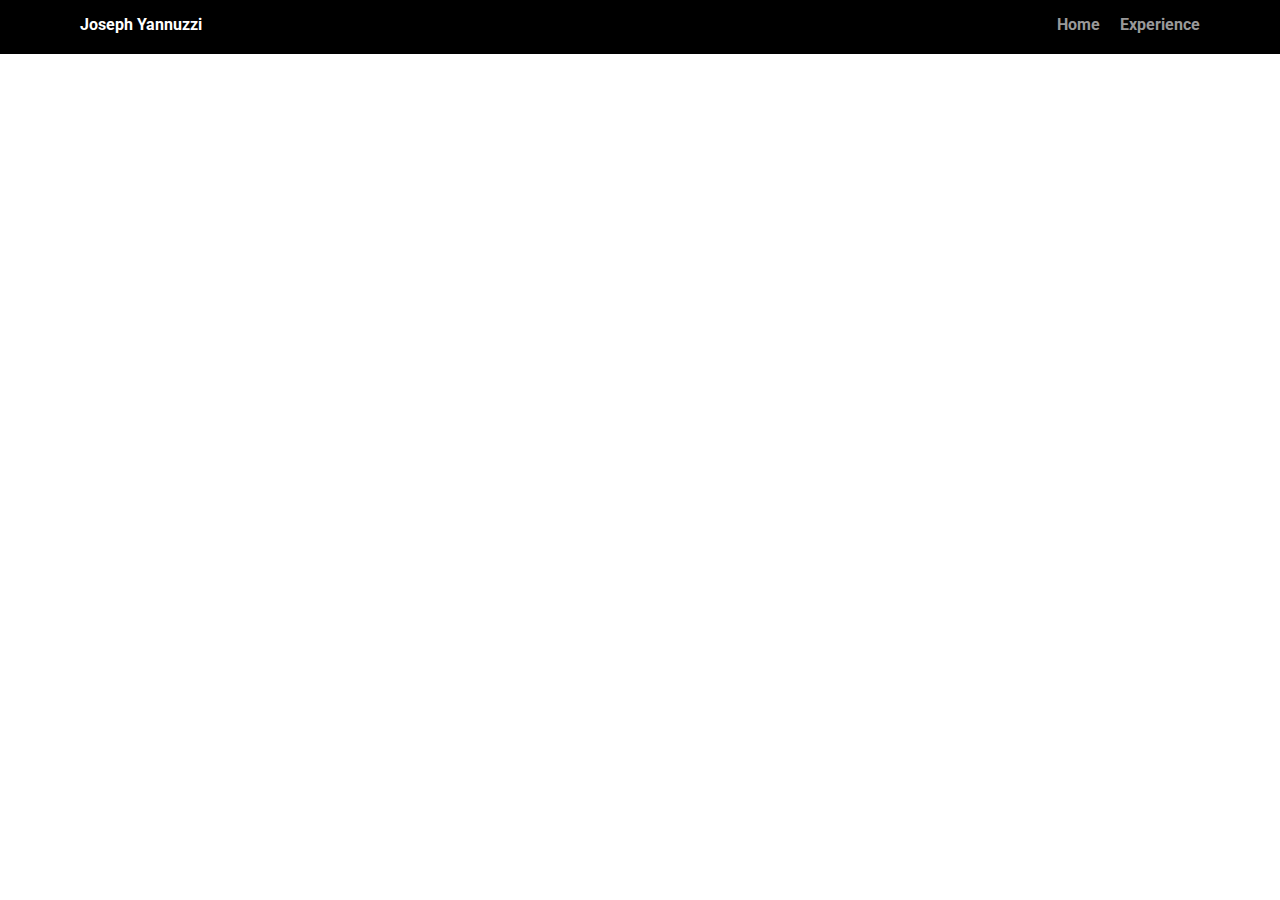
==== portfolio_update_v1/experience.html @ 3a39f0f0 "Many changes" ====
<!DOCTYPE html>
<html lang="en" dir="ltr">
  <head>
    <meta charset="utf-8">
    <title>My experience</title>
    <meta name="viewport" content="width=device-width, initial-scale=1.0">
    <link rel="stylesheet" href="styles.css">
    <link href="https://fonts.googleapis.com/css?family=Muli%7CRoboto:400,300,500,700,900" rel="stylesheet">
  </head>
  <body>
  <!--"C:\Users\josep\Documents\Code\TechDegree-Project-One\portfolio_update_v1\styles.css"-->

    <div class="main-nav">
        <ul class="nav">
          <li class="name">Joseph Yannuzzi</li>
          <li><a href="index.html">Home</a></li>
          <li><a href="#">Experience</a></li>
        </ul>
    </div>

  </body>
</html>
---- portfolio_update_v1/styles.css ----
/* Global Layout Set-up */
* {
  box-sizing: border-box;
}

body {
  margin: 0;
  padding: 0;
  text-align: center;
  font-family: 'Roboto', sans-serif;
  color: #222;
  background:	white;
}
/* Link Styles */

a {
  text-decoration: none;
  color: #999;
}
a:hover {
  color: #6633ff;
}

/* Section Styles */

.main-nav {
  width: 100%;
  background: black;
  min-height: 30px;
  padding: 10px;
  position: fixed;
  text-align: center;
}
.nav {
  display: flex;
  justify-content: space-around;
  font-weight: 700;
  list-style-type: none;
  margin: 0 auto;
  padding: 0;
}

.nav .name {
    display: block;
    margin-right: auto;
    color: white;
}
.nav li {
  padding: 5px 10px 10px 10px;
  color: #FAEBD7;
}
.nav a {
  transition: all .5s;
}
.nav a:hover {
  color: white
}

.header-one {
  text-align: center;
  background: url('images/background-pic.jpg') no-repeat top center ;
  /* Background picture sourced from https://www.google.com/url?sa=i&source=images&cd=&cad=rja&uact=8&ved=2ahUKEwjPtp6Jup3hAhWHdd8KHUFlAOkQjRx6BAgBEAU&url=https%3A%2F%2Fwww.pinterest.com%2Fpin%2F168181367309684979%2F&psig=AOvVaw255lXdyeyU8unLbBf5Y4ik&ust=1553608835551366*/
  background-size: cover;
  overflow: hidden;
  padding-top: 60px;
}
.header-one {
  line-height: 1.5;
}
header .profile-image {
  margin-top: 50px;
  width: 150px;
  height: 170px;
  border-radius: 50%;
  border: 3px solid white;
  transition: all .5s;
}
.header-one .profile-image:hover {
  /*transform: scale(1.4) rotate(360deg);*/
  transition: width 4s;
  width: 200px;

}
.tag {
  background-color: #efefef;
  color: black;
  padding: 10px;
  border-radius: 4px;
  display: table;
  margin: 10px auto;
}

.tag hello {
  background-color: white;
}

.location {
  background-color: #F0F8FF;
  color: black;
}
.card {
  margin: 30px;
  padding: 20px 40px 40px;
  max-width: 500px;
  text-align: left;
  background: #FAEBD7;
  border-bottom: 4px solid #ccc;
  border-radius: 6px;
  transition: all .5s;
}

.card p{
  text-indent: 10px;
}
.card:hover {
  border-color: #ff99ff;
}

ul.skills {
  padding: 0;
  text-align: center;
}

.skills li {
  border-radius: 6px;
  display: inline-block;
  background: #ff9904;
  color: white;
  padding: 5px 10px;
  margin: 2px;
}

.skills li:nth-child(odd) {
  background: #0399ff;
}

footer {
    background: url('images/background-pic.jpg') no-repeat bottom ;
}

footer .copyright {
  top: -8px;
  font-size: .75em;
}

footer ul {
  list-style-type: none;
  margin: 0;
  padding: 0;
}

footer ul li {
  display: inline-block;
}

a.social {
  display: inline-block;
  text-indent: -9999px;
  margin-left: 5px;
  width: 30px;
  height: 30px;
  background-size: 30px 30px;
  opacity: .4;
  transition: all .5s;
}
a.twitter {
  background-image: url(images/twitter.svg);
}
a.linkedin {
  background-image: url(images/linkedin.svg);
}
a.github {
  background-image: url(images/github.svg);
}
a.social:hover {
  opacity: 1;
}
.clearfix {
  clear: both;
}

/* Styles for larger screens */
@media screen and (min-width: 720px) {

  .flex {
      display: -ms-flexbox;      /* TWEENER - IE 10 */
      display: flex;
      max-width: 1200px;
      -ms-flex-pack: distribute;
      justify-content: space-around;
      margin: 0 auto;
  }

  header {
    min-height: 470px;
  }

  .nav {
    max-width: 1200px;
    padding: 0 30px;
  }


  main {
    padding-top: 20px;
  }

  main p {
    line-height: 1.6em;
  }

  footer {
    font-size: 1.3em;
    max-width: 1200px;
    margin: 40px auto;
  }

}
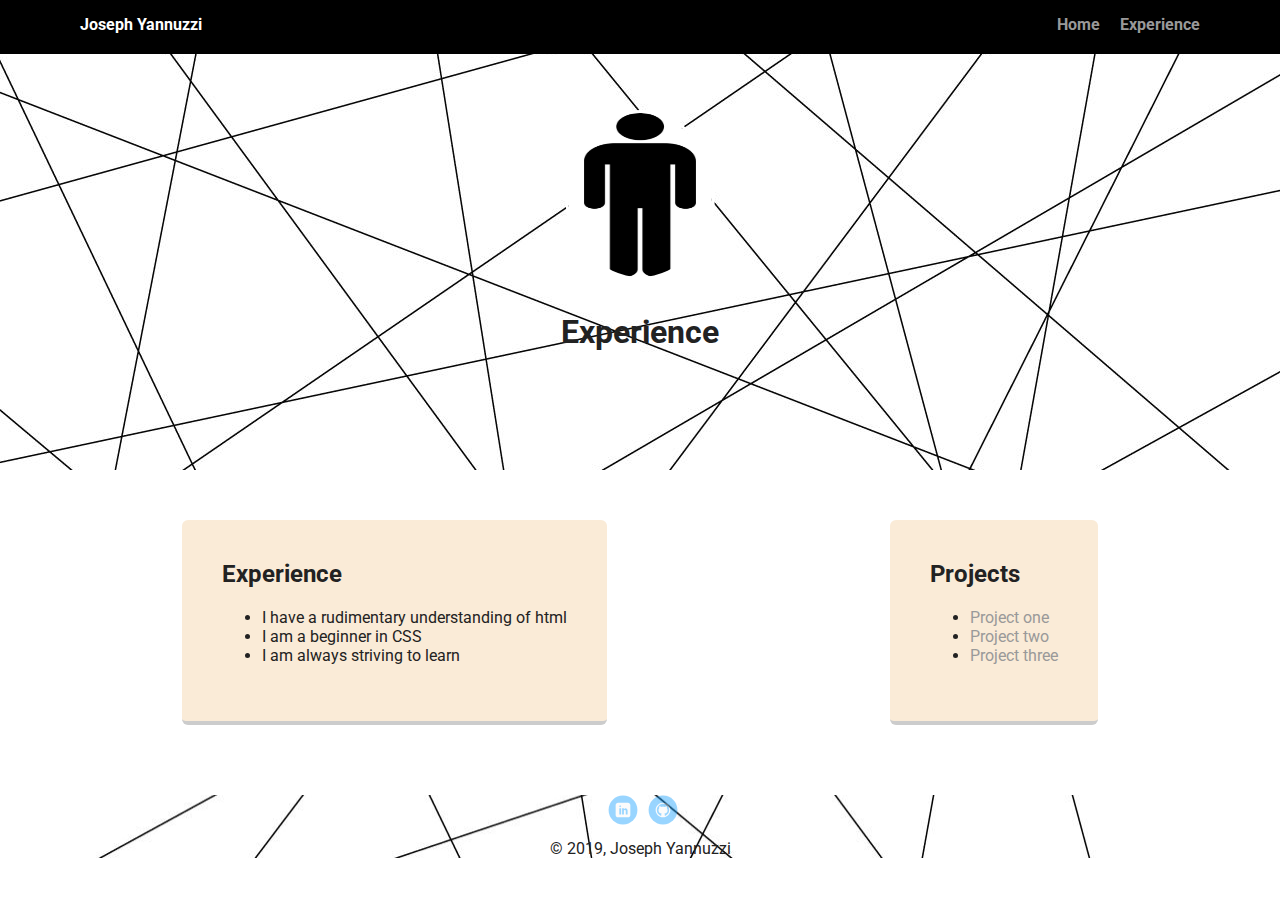
==== commit ef3fe0da: "Few changes" ====
--- a/portfolio_update_v1/experience.html
+++ b/portfolio_update_v1/experience.html
@@ -18,5 +18,38 @@
         </ul>
     </div>
 
+    <header class="header-two">
+      <img src="images/profile-image.jpg" alt="Mens restroom logo" class="profile-image"><!-- profile-pic sourced at https://www.google.com/url?sa=i&source=images&cd=&cad=rja&uact=8&ved=2ahUKEwjB177ctp3hAhVSJt8KHSqyD-IQjRx6BAgBEAU&url=https%3A%2F%2Fpixabay.com%2Fimages%2Fsearch%2Frestroom%2F&psig=AOvVaw2xssrz6fo4aymb0iAtl4LH&ust=1553607930997740-->
+      <h1 class="hello-exp">Experience</h1>
+    </header>
+
+    <main class="flex">
+      <div class="card">
+        <h2>Experience</h2>
+          <ul>
+            <li>I have a rudimentary understanding of html</li>
+            <li>I am a beginner in CSS</li>
+            <li>I am always striving to learn</li>
+          </ul>
+        </div>
+
+      <div class="card">
+        <h2>Projects</h2>
+        <ul class="projects">
+          <li><a href="#"> Project one </a></li>
+          <li><a href="#">Project two</a></li>
+          <li><a href="#">Project three</a></li>
+        </ul>
+      </div>
+    </main>
+
+  <footer>
+    <ul>
+      <li><a href="https://www.linkedin.com/in/joseph-yannuzzi-50928a179" target="_blank" class="social linkedin">LinkedIn</a></li>
+      <li><a href="https://github.com/josephryannuzzi" target="_blank" class="social github">Github</a></li>
+    </ul>
+    <p class="copyright">&copy; 2019, Joseph Yannuzzi</p>
+  </footer>
+
   </body>
 </html>
--- a/portfolio_update_v1/styles.css
+++ b/portfolio_update_v1/styles.css
@@ -134,6 +134,13 @@
   background: #0399ff;
 }
 
+.computer {
+  max-width: 100%;
+  height: auto;
+  border-radius: 50%;
+  opacity: 0.75;
+}
+
 footer {
     background: url('images/background-pic.jpg') no-repeat bottom ;
 }
@@ -179,10 +186,44 @@
   clear: both;
 }
 
-/* Styles for larger screens */
-@media screen and (min-width: 720px) {
-
-  .flex {
+/*experience.html*/
+.header-two {
+  text-align: center;
+  background: url('images/background-pic.jpg') no-repeat top center ;
+  /* Background picture sourced from https://www.google.com/url?sa=i&source=images&cd=&cad=rja&uact=8&ved=2ahUKEwjPtp6Jup3hAhWHdd8KHUFlAOkQjRx6BAgBEAU&url=https%3A%2F%2Fwww.pinterest.com%2Fpin%2F168181367309684979%2F&psig=AOvVaw255lXdyeyU8unLbBf5Y4ik&ust=1553608835551366*/
+  background-size: cover;
+  overflow: hidden;
+  padding-top: 60px;
+}
+
+.header-two {
+  line-height: 1.5;
+}
+
+header .profile-image {
+  margin-top: 50px;
+  width: 150px;
+  height: 170px;
+  border-radius: 50%;
+  border: 3px solid white;
+  transition: all .5s;
+}
+
+.header-two .profile-image:hover {
+  /*transform: scale(1.4) rotate(360deg);*/
+  transition: width 4s;
+  width: 200px;
+}
+
+ul .experience {
+  padding: 0;
+  text-align: center;
+  display: inline-block;
+}
+/* Styles for larger screens
+@media screen and (min-width: 720px) {*/
+
+.flex {
       display: -ms-flexbox;      /* TWEENER - IE 10 */
       display: flex;
       max-width: 1200px;
@@ -214,5 +255,3 @@
     max-width: 1200px;
     margin: 40px auto;
   }
-
-}
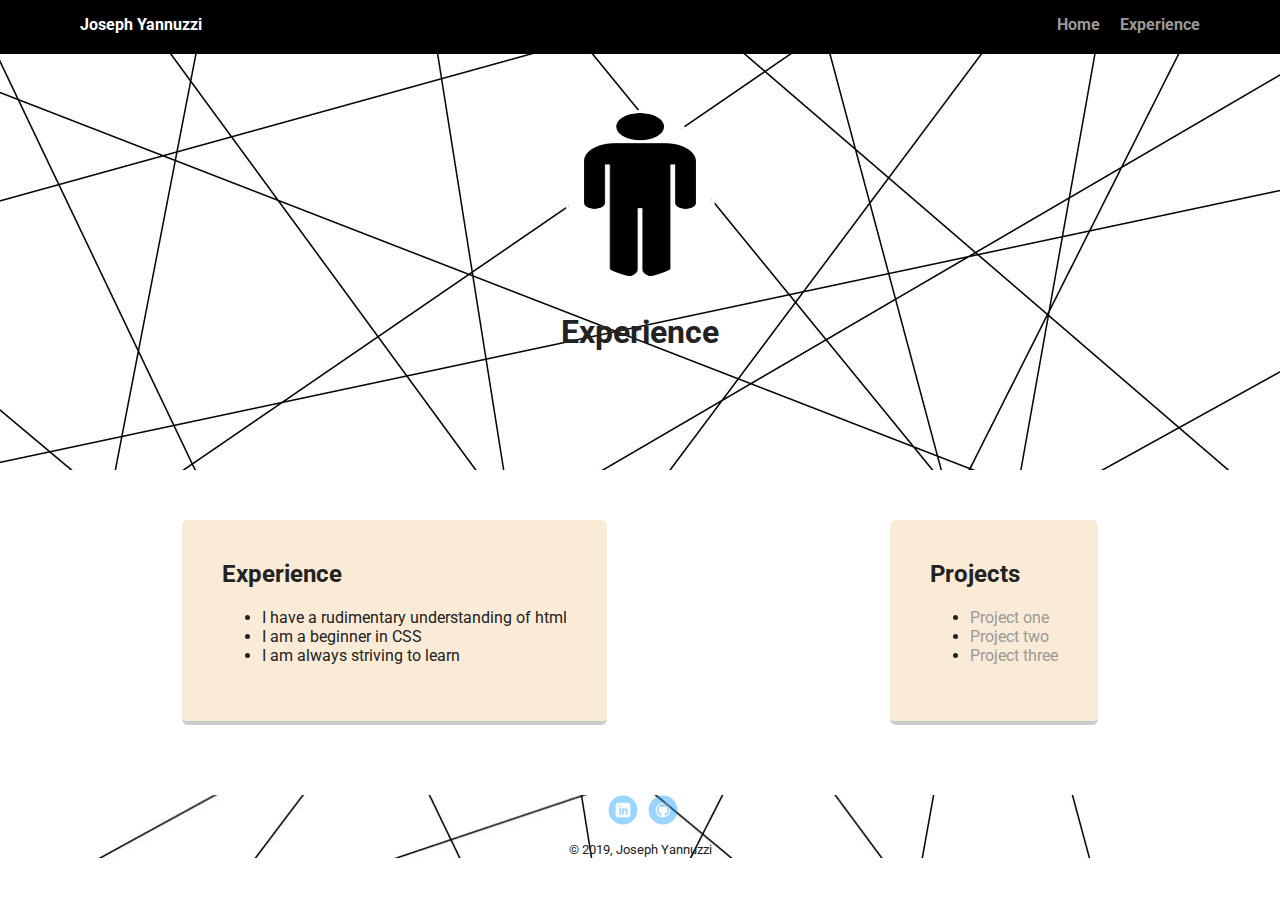
==== commit 8f5b3f38: "Made copyright font small" ====
--- a/portfolio_update_v1/experience.html
+++ b/portfolio_update_v1/experience.html
@@ -43,12 +43,12 @@
       </div>
     </main>
 
-  <footer>
-    <ul>
-      <li><a href="https://www.linkedin.com/in/joseph-yannuzzi-50928a179" target="_blank" class="social linkedin">LinkedIn</a></li>
-      <li><a href="https://github.com/josephryannuzzi" target="_blank" class="social github">Github</a></li>
-    </ul>
-    <p class="copyright">&copy; 2019, Joseph Yannuzzi</p>
+<footer>
+      <ul>
+        <li><a href="https://www.linkedin.com/in/joseph-yannuzzi-50928a179" target="_blank" class="social linkedin">LinkedIn</a></li>
+        <li><a href="https://github.com/josephryannuzzi" target="_blank" class="social github">Github</a></li>
+      </ul>
+      <p class="copyright"><small>&copy; 2019, Joseph Yannuzzi</small></p>
   </footer>
 
   </body>
--- a/portfolio_update_v1/styles.css
+++ b/portfolio_update_v1/styles.css
@@ -219,7 +219,9 @@
   padding: 0;
   text-align: center;
   display: inline-block;
-}
+  width: auto;
+}
+
 /* Styles for larger screens
 @media screen and (min-width: 720px) {*/
 
